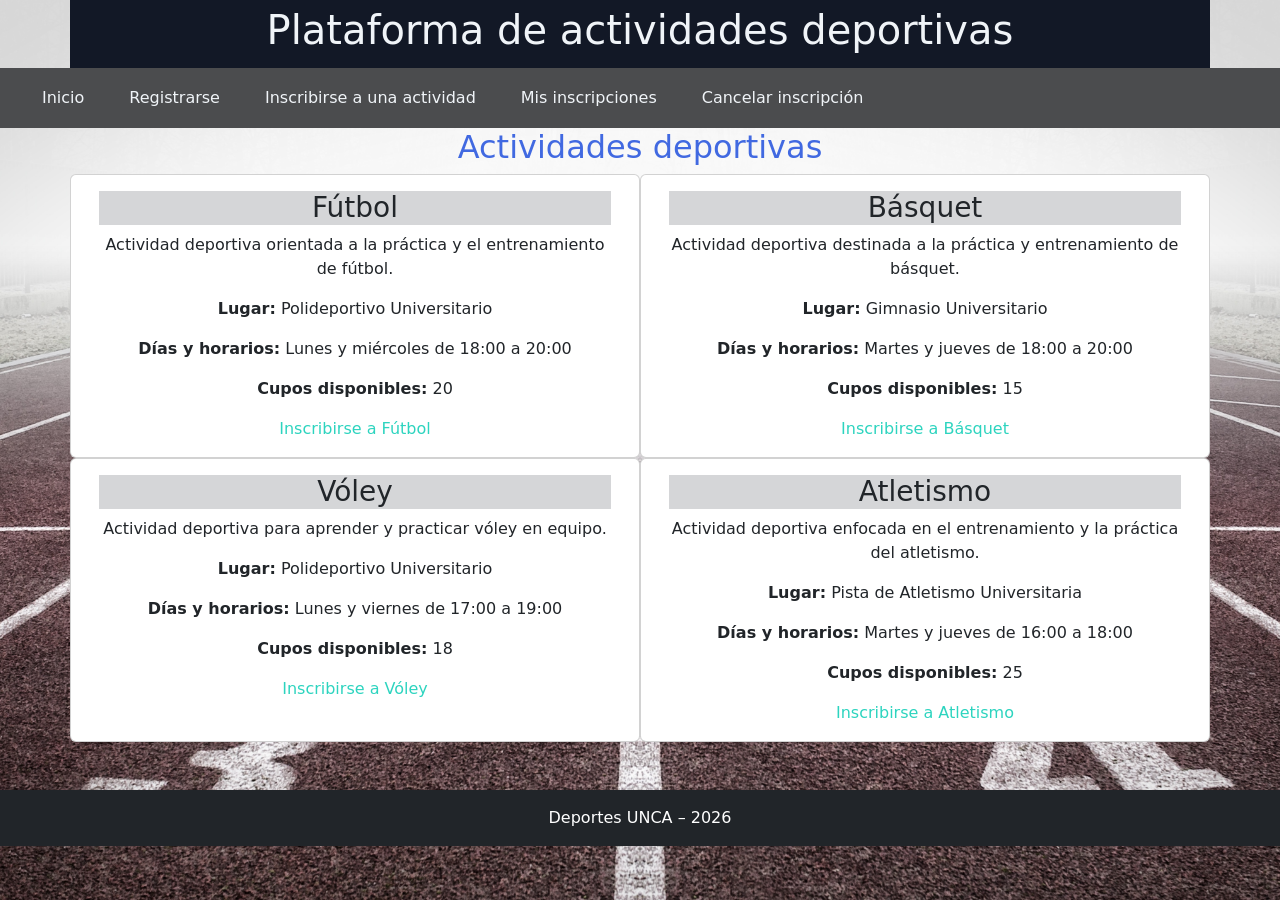
==== html/index.html @ 6e7aac9c "TP2 HTML5" ====
<!DOCTYPE html>
<html lang="es">

<head>
    <meta charset="UTF-8">
    <meta name="viewport" content="width=device-width, initial-scale=1.0">
    <title>Deportes Unca</title>

    <link rel="stylesheet" href="../css/style.css">

    <link href="https://cdn.jsdelivr.net/npm/bootstrap@5.3.8/dist/css/bootstrap.min.css" 
    rel="stylesheet" 
    integrity="sha384-sRIl4kxILFvY47J16cr9ZwB07vP4J8+LH7qKQnuqkuIAvNWLzeN8tE5YBujZqJLB" 
    crossorigin="anonymous">
</head>

<body class="pagina-inicio">

    <header class="container encabezado">
        <h1>Plataforma de actividades deportivas</h1>
    </header>

    <nav class="navbar">
        <ul>
            <li><a href="index.html">Inicio</a></li>
            <li><a href="index.html">Registrarse</a></li>
            <li><a href="inscripcion.html">Inscribirse a una actividad</a></li>
            <li><a href="inscripciones.html">Mis inscripciones</a></li>
            <li><a href="inscripciones.html">Cancelar inscripción</a></li>
        </ul>
    </nav>

    <section class="container">

        <h2>Actividades deportivas</h2>

        <div class="row">

            <article class="card col-md-6 ">
                <div class="card-body">
                    <h3>Fútbol</h3>

                    <p>
                        Actividad deportiva orientada a la práctica y el entrenamiento de fútbol.
                    </p>

                    <p>
                        <strong>Lugar:</strong> Polideportivo Universitario
                    </p>

                    <p>
                        <strong>Días y horarios:</strong>
                        Lunes y miércoles de 18:00 a 20:00
                    </p>

                    <p>
                        <strong>Cupos disponibles:</strong> 20
                    </p>

                    <a href="inscripcion.html" target="_blank">Inscribirse a Fútbol</a>
                </div>
            </article>


            <article class="card col-md-6">
                <div class="card-body">
                    <h3>Básquet</h3>

                    <p>
                        Actividad deportiva destinada a la práctica y entrenamiento de básquet.
                    </p>

                    <p>
                        <strong>Lugar:</strong> Gimnasio Universitario
                    </p>

                    <p>
                        <strong>Días y horarios:</strong>
                        Martes y jueves de 18:00 a 20:00
                    </p>

                    <p>
                        <strong>Cupos disponibles:</strong> 15
                    </p>

                    <a href="#" target="_blank">Inscribirse a Básquet</a>
                </div>
            </article>


            <article class="card col-md-6">
                <div class="card-body">
                    <h3>Vóley</h3>

                    <p>
                        Actividad deportiva para aprender y practicar vóley en equipo.
                    </p>

                    <p>
                        <strong>Lugar:</strong> Polideportivo Universitario
                    </p>

                    <p>
                        <strong>Días y horarios:</strong>
                        Lunes y viernes de 17:00 a 19:00
                    </p>

                    <p>
                        <strong>Cupos disponibles:</strong> 18
                    </p>

                    <a href="#" target="_blank">Inscribirse a Vóley</a>
                </div>
            </article>


            <article class="card col-md-6">
                <div class="card-body">
                    <h3>Atletismo</h3>

                    <p>
                        Actividad deportiva enfocada en el entrenamiento y la práctica del atletismo.
                    </p>

                    <p>
                        <strong>Lugar:</strong> Pista de Atletismo Universitaria
                    </p>

                    <p>
                        <strong>Días y horarios:</strong>
                        Martes y jueves de 16:00 a 18:00
                    </p>

                    <p>
                        <strong>Cupos disponibles:</strong> 25
                    </p>

                    <a href="#" target="_blank">Inscribirse a Atletismo</a>
                </div>
            </article>

        </div>

    </section>
    <br>
    <br>

    <footer class="bg-dark text-white text-center py-3">
        <p class="mb-0">Deportes UNCA – 2026</p>
    </footer>

    <script src="https://cdn.jsdelivr.net/npm/bootstrap@5.3.8/dist/js/bootstrap.bundle.min.js"
        integrity="sha384-FKyoEForCGlyvwx9Hj09JcYn3nv7wiPVlz7YYwJrVlecXK/BmnVDxM+D2scQbITxI"
        crossorigin="anonymous">
    </script>

</body>
</html>
---- css/style.css ----
/*selector universal*/
/*{
    margin: 0;
    padding: 0;
    
}
/*selector de etiquetas*/
/*h1{
    font-size: 1rem;
    text-align: center;
    color: rgb(0, 0, 0);
    
}
/*selector de clase*/
/*.boton{
    width: 100%;
    height: 100vh;
    display: flex;
    justify-content: center;
    align-items: center;
    color: red;
}
/*selector de id*/
/*#contenedor{
    width: 100%;
    height: 100vh;
    display: flex;
    justify-content: center;
    align-items: center;
    background-color: rgb(255, 255, 255);
}

/*selector de atributo*/
/*[href="#"]{
    text-decoration: none;
    color: rgb(0, 0, 0);
}

/*selector de pseudo-elemento*/
/*h2::before{
    content: "Deportes Unca";
    font-size: 1rem;
    color: rgb(0, 0, 0);
    text-align: center;
}
/*selector decendante*/
/*nav ul li a:hover{ /* hover solo cuando el mouse este por encima */
    /*color: rgb(214, 22, 157);
    text-decoration: none; 
}
a{
    color: rgb(143, 8, 8);
} 
*/


/*AQUI RECIEN EMPIEZA EL TP, LO ANTERIOR LO HICE DE PRACTICA*/
*{
    margin: 0;
    padding: 0;
}

/* Estilo propio para el encabezado */
.encabezado{
    background-color: rgb(18, 24, 38);
    color: rgb(240, 244, 248);
    padding: 6px;
    display: flex;
    justify-content: center;
    align-items: center;
    margin: 0;
}


nav ul li a:hover{
    color: rgb(91, 192, 235);
    text-decoration: none;
}


section h2{
    text-align: center;
    color: rgb(65, 105, 225);
}


.card-body h3{
    text-align: center;
    background-color: rgba(18, 24, 38, 0.178);
}


[href="#"]{
    text-decoration: none;
    color: rgb(91, 192, 235);
}


[href="#"]:hover{
    color: rgb(168, 85, 247);
    text-decoration: none;
}


[href="#"]:focus{
    color: rgb(99, 102, 241);
    text-decoration: none;
}


[target="_blank"]{
    text-decoration: none;
    color: rgb(45, 212, 191);
}


/*-----------------*/

.form-group{
    width: 100%;
    height: 100%;
    text-align: center;
    text-decoration: none;
    background-color: rgb(37, 55, 85);
    color: rgb(240, 244, 248);
}


#nivel{
    width: 100%;
    height: 100%;
    text-align: center;
    text-decoration: none;
    background-color: rgb(45, 65, 95);
    color: rgb(240, 244, 248);
}


article{
    width: 100%;
    height: 100%;
    text-align: center;
    text-decoration: none;
    background-color: rgb(45, 65, 95);
    color: rgb(240, 244, 248);
}
nav {
    background-color: rgb(75, 76, 78);
    padding: 10px;
}
nav ul{
    display: flex;
    justify-content: center;
    align-items: center;
    gap: 25px;
    list-style: none;
    margin: 0;
    padding: 10;
}
nav ul li{
    display: inline-block;
    text-align: center;
    padding: 10px;
}
nav ul li a{
    text-decoration: none;
    color: rgb(240, 244, 248);
}
.pagina-inicio {
    background-image: url("../img/fondo.jpg");
    background-size: cover;
    background-position: center;
    background-repeat: no-repeat;
    background-attachment: fixed;
}
.pagina-inscripcion {
    background-image: url("../img/futball.jpg");
    background-size: cover;
    background-position: center;
    background-repeat: no-repeat;
    background-attachment: fixed;
}
.formulario {
    background-color: rgba(18, 24, 38, 0.90);
    color: rgb(240, 244, 248);
    padding: 25px;
    border-radius: 10px;
}
.bi-calendar-check {
    color: rgb(91, 192, 235);
    margin-right: 8px;
}
/* RESPONSIVO */

@media (max-width: 767px) {

    nav ul {
        flex-direction: column;
        width: 100%;
        gap: 10px;
    }


    nav ul li{
        width: 100%;
        text-align: center;
    }


    article{
        width: 100%;
    }


    input,
    select,
    textarea{
        max-width: 100%;
    }


    table{
        width: 100%;
    }

}
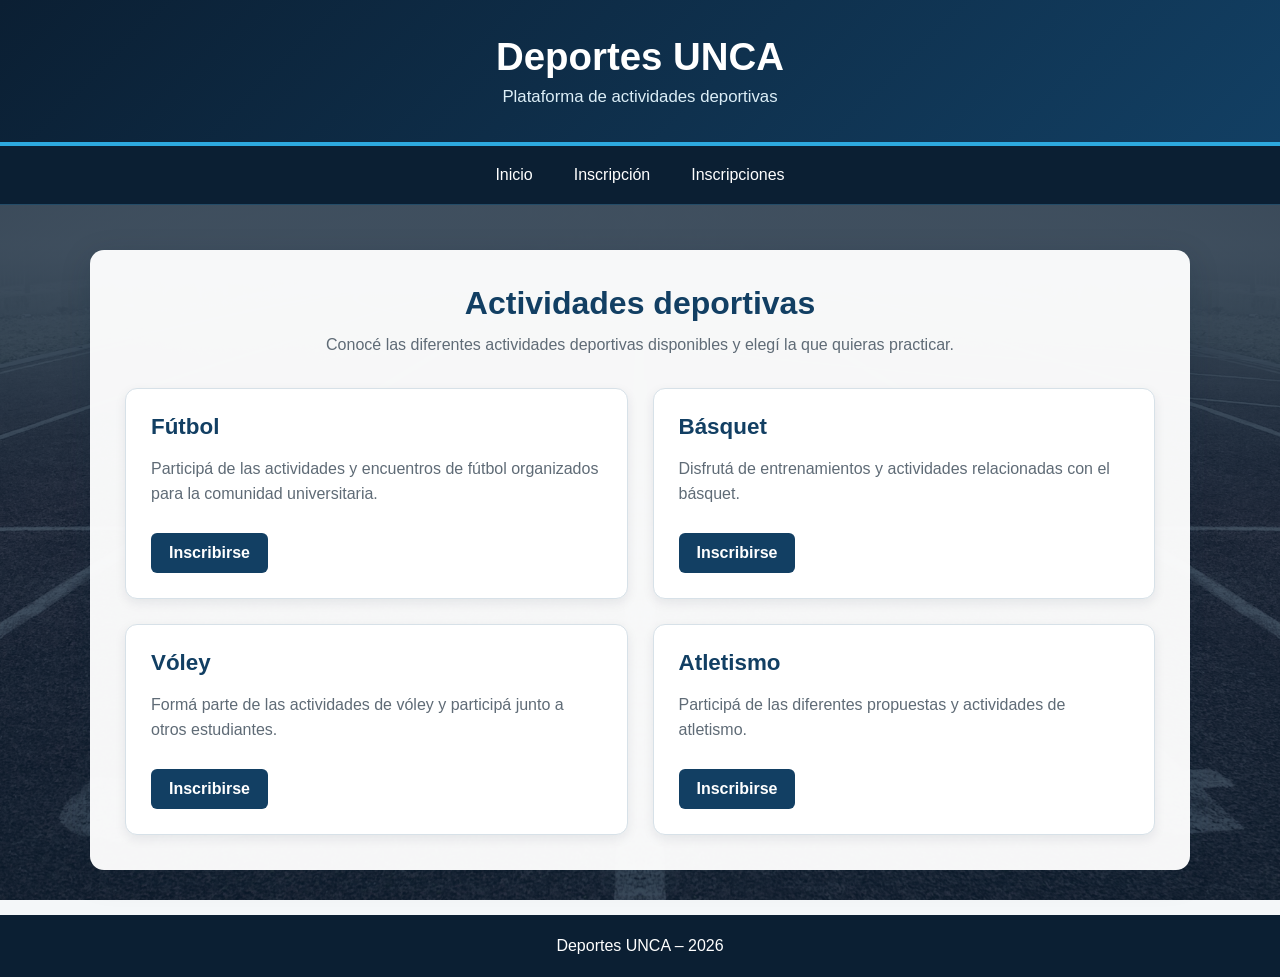
==== commit 561a5492: "Mejora visual y estilos del TP2" ====
--- a/html/index.html
+++ b/html/index.html
@@ -4,155 +4,110 @@
 <head>
     <meta charset="UTF-8">
     <meta name="viewport" content="width=device-width, initial-scale=1.0">
-    <title>Deportes Unca</title>
+
+    <title>Deportes UNCA</title>
 
     <link rel="stylesheet" href="../css/style.css">
-
-    <link href="https://cdn.jsdelivr.net/npm/bootstrap@5.3.8/dist/css/bootstrap.min.css" 
-    rel="stylesheet" 
-    integrity="sha384-sRIl4kxILFvY47J16cr9ZwB07vP4J8+LH7qKQnuqkuIAvNWLzeN8tE5YBujZqJLB" 
-    crossorigin="anonymous">
 </head>
 
 <body class="pagina-inicio">
 
-    <header class="container encabezado">
-        <h1>Plataforma de actividades deportivas</h1>
+    <header>
+        <h1>Deportes UNCA</h1>
+        <p>Plataforma de actividades deportivas</p>
     </header>
 
-    <nav class="navbar">
+    <nav>
         <ul>
-            <li><a href="index.html">Inicio</a></li>
-            <li><a href="index.html">Registrarse</a></li>
-            <li><a href="inscripcion.html">Inscribirse a una actividad</a></li>
-            <li><a href="inscripciones.html">Mis inscripciones</a></li>
-            <li><a href="inscripciones.html">Cancelar inscripción</a></li>
+            <li>
+                <a href="index.html">Inicio</a>
+            </li>
+
+            <li>
+                <a href="inscripcion.html">Inscripción</a>
+            </li>
+
+            <li>
+                <a href="inscripciones.html">Inscripciones</a>
+            </li>
         </ul>
     </nav>
 
-    <section class="container">
+    <main>
 
-        <h2>Actividades deportivas</h2>
+        <section class="actividades">
 
-        <div class="row">
+            <h2>Actividades deportivas</h2>
 
-            <article class="card col-md-6 ">
-                <div class="card-body">
+            <p>
+                Conocé las diferentes actividades deportivas disponibles
+                y elegí la que quieras practicar.
+            </p>
+
+            <div class="lista-deportes">
+
+                <article class="tarjeta-deporte">
                     <h3>Fútbol</h3>
 
                     <p>
-                        Actividad deportiva orientada a la práctica y el entrenamiento de fútbol.
+                        Participá de las actividades y encuentros de fútbol
+                        organizados para la comunidad universitaria.
                     </p>
 
-                    <p>
-                        <strong>Lugar:</strong> Polideportivo Universitario
-                    </p>
+                    <a class="boton-deporte" href="inscripcion.html">
+                        Inscribirse
+                    </a>
+                </article>
 
-                    <p>
-                        <strong>Días y horarios:</strong>
-                        Lunes y miércoles de 18:00 a 20:00
-                    </p>
-
-                    <p>
-                        <strong>Cupos disponibles:</strong> 20
-                    </p>
-
-                    <a href="inscripcion.html" target="_blank">Inscribirse a Fútbol</a>
-                </div>
-            </article>
-
-
-            <article class="card col-md-6">
-                <div class="card-body">
+                <article class="tarjeta-deporte">
                     <h3>Básquet</h3>
 
                     <p>
-                        Actividad deportiva destinada a la práctica y entrenamiento de básquet.
+                        Disfrutá de entrenamientos y actividades relacionadas
+                        con el básquet.
                     </p>
 
-                    <p>
-                        <strong>Lugar:</strong> Gimnasio Universitario
-                    </p>
+                    <a class="boton-deporte" href="inscripcion.html">
+                        Inscribirse
+                    </a>
+                </article>
 
-                    <p>
-                        <strong>Días y horarios:</strong>
-                        Martes y jueves de 18:00 a 20:00
-                    </p>
-
-                    <p>
-                        <strong>Cupos disponibles:</strong> 15
-                    </p>
-
-                    <a href="#" target="_blank">Inscribirse a Básquet</a>
-                </div>
-            </article>
-
-
-            <article class="card col-md-6">
-                <div class="card-body">
+                <article class="tarjeta-deporte">
                     <h3>Vóley</h3>
 
                     <p>
-                        Actividad deportiva para aprender y practicar vóley en equipo.
+                        Formá parte de las actividades de vóley y participá
+                        junto a otros estudiantes.
                     </p>
 
-                    <p>
-                        <strong>Lugar:</strong> Polideportivo Universitario
-                    </p>
+                    <a class="boton-deporte" href="inscripcion.html">
+                        Inscribirse
+                    </a>
+                </article>
 
-                    <p>
-                        <strong>Días y horarios:</strong>
-                        Lunes y viernes de 17:00 a 19:00
-                    </p>
-
-                    <p>
-                        <strong>Cupos disponibles:</strong> 18
-                    </p>
-
-                    <a href="#" target="_blank">Inscribirse a Vóley</a>
-                </div>
-            </article>
-
-
-            <article class="card col-md-6">
-                <div class="card-body">
+                <article class="tarjeta-deporte">
                     <h3>Atletismo</h3>
 
                     <p>
-                        Actividad deportiva enfocada en el entrenamiento y la práctica del atletismo.
+                        Participá de las diferentes propuestas y actividades
+                        de atletismo.
                     </p>
 
-                    <p>
-                        <strong>Lugar:</strong> Pista de Atletismo Universitaria
-                    </p>
+                    <a class="boton-deporte" href="inscripcion.html">
+                        Inscribirse
+                    </a>
+                </article>
 
-                    <p>
-                        <strong>Días y horarios:</strong>
-                        Martes y jueves de 16:00 a 18:00
-                    </p>
+            </div>
 
-                    <p>
-                        <strong>Cupos disponibles:</strong> 25
-                    </p>
+        </section>
 
-                    <a href="#" target="_blank">Inscribirse a Atletismo</a>
-                </div>
-            </article>
+    </main>
 
-        </div>
-
-    </section>
-    <br>
-    <br>
-
-    <footer class="bg-dark text-white text-center py-3">
-        <p class="mb-0">Deportes UNCA – 2026</p>
+    <footer>
+        <p>Deportes UNCA – 2026</p>
     </footer>
 
-    <script src="https://cdn.jsdelivr.net/npm/bootstrap@5.3.8/dist/js/bootstrap.bundle.min.js"
-        integrity="sha384-FKyoEForCGlyvwx9Hj09JcYn3nv7wiPVlz7YYwJrVlecXK/BmnVDxM+D2scQbITxI"
-        crossorigin="anonymous">
-    </script>
+</body>
 
-</body>
 </html>
--- a/css/style.css
+++ b/css/style.css
@@ -56,172 +56,428 @@
 
 
 /*AQUI RECIEN EMPIEZA EL TP, LO ANTERIOR LO HICE DE PRACTICA*/
-*{
-    margin: 0;
-    padding: 0;
-}
-
-/* Estilo propio para el encabezado */
-.encabezado{
-    background-color: rgb(18, 24, 38);
-    color: rgb(240, 244, 248);
-    padding: 6px;
+:root {
+    --azul-oscuro: #0b1f33;
+    --azul: #123f63;
+    --celeste: #2da9df;
+    --celeste-claro: #eaf7fc;
+    --blanco: #ffffff;
+    --gris: #5f6b76;
+    --gris-claro: #f4f7f9;
+    --borde: #d7e1e8;
+    --verde: #198754;
+    --rojo: #c0392b;
+}
+
+* {
+    box-sizing: border-box;
+}
+
+html {
+    scroll-behavior: smooth;
+}
+
+body {
+    margin: 0;
+    min-height: 100vh;
+    display: flex;
+    flex-direction: column;
+    font-family: Arial, Helvetica, sans-serif;
+    color: var(--azul-oscuro);
+    background-color: var(--gris-claro);
+}
+
+main {
+    flex: 1;
+}
+
+/* EL HEADER */
+
+header {
+    background: linear-gradient(135deg, var(--azul-oscuro), var(--azul));
+    color: var(--blanco);
+    text-align: center;
+    padding: 35px 20px;
+    border-bottom: 4px solid var(--celeste);
+}
+
+header h1 {
+    margin: 0 0 8px;
+    font-size: 2.4rem;
+}
+
+header p {
+    margin: 0;
+    font-size: 1.05rem;
+    color: #dceef7;
+}
+
+/* EL NAV */
+
+nav {
+    background-color: var(--azul-oscuro);
+    border-bottom: 1px solid #244c68;
+}
+
+nav ul {
     display: flex;
     justify-content: center;
     align-items: center;
-    margin: 0;
-}
-
-
-nav ul li a:hover{
-    color: rgb(91, 192, 235);
+    gap: 5px;
+    margin: 0;
+    padding: 10px;
+    list-style: none;
+}
+
+nav a {
+    display: block;
+    padding: 10px 18px;
+    color: var(--blanco);
     text-decoration: none;
-}
-
-
-section h2{
-    text-align: center;
-    color: rgb(65, 105, 225);
-}
-
-
-.card-body h3{
-    text-align: center;
-    background-color: rgba(18, 24, 38, 0.178);
-}
-
-
-[href="#"]{
-    text-decoration: none;
-    color: rgb(91, 192, 235);
-}
-
-
-[href="#"]:hover{
-    color: rgb(168, 85, 247);
-    text-decoration: none;
-}
-
-
-[href="#"]:focus{
-    color: rgb(99, 102, 241);
-    text-decoration: none;
-}
-
-
-[target="_blank"]{
-    text-decoration: none;
-    color: rgb(45, 212, 191);
-}
-
-
-/*-----------------*/
-
-.form-group{
-    width: 100%;
-    height: 100%;
-    text-align: center;
-    text-decoration: none;
-    background-color: rgb(37, 55, 85);
-    color: rgb(240, 244, 248);
-}
-
-
-#nivel{
-    width: 100%;
-    height: 100%;
-    text-align: center;
-    text-decoration: none;
-    background-color: rgb(45, 65, 95);
-    color: rgb(240, 244, 248);
-}
-
-
-article{
-    width: 100%;
-    height: 100%;
-    text-align: center;
-    text-decoration: none;
-    background-color: rgb(45, 65, 95);
-    color: rgb(240, 244, 248);
-}
-nav {
-    background-color: rgb(75, 76, 78);
-    padding: 10px;
-}
-nav ul{
-    display: flex;
-    justify-content: center;
-    align-items: center;
-    gap: 25px;
-    list-style: none;
-    margin: 0;
-    padding: 10;
-}
-nav ul li{
-    display: inline-block;
-    text-align: center;
-    padding: 10px;
-}
-nav ul li a{
-    text-decoration: none;
-    color: rgb(240, 244, 248);
-}
+    border-radius: 6px;
+    transition: 0.3s;
+}
+
+nav a:hover,
+nav a:focus {
+    background-color: var(--celeste);
+    color: var(--blanco);
+}
+
+/* FONDO DE LA PAGINA PRINCIPAL */
+
 .pagina-inicio {
-    background-image: url("../img/fondo.jpg");
+    background-image:
+        linear-gradient(rgba(11, 31, 51, 0.78), rgba(11, 31, 51, 0.78)),
+        url("../img/fondo.jpg");
     background-size: cover;
     background-position: center;
-    background-repeat: no-repeat;
     background-attachment: fixed;
 }
+
+/* ESTO SERIA LA PARTE PRINCIPAL DE LA PAGINA */
+
+.actividades {
+    width: min(1100px, 92%);
+    margin: 45px auto;
+    padding: 35px;
+    background-color: rgba(255, 255, 255, 0.96);
+    border-radius: 14px;
+    box-shadow: 0 8px 30px rgba(11, 31, 51, 0.18);
+}
+
+.actividades h2 {
+    margin-top: 0;
+    margin-bottom: 10px;
+    text-align: center;
+    color: var(--azul);
+    font-size: 2rem;
+}
+
+.actividades > p {
+    max-width: 750px;
+    margin: 0 auto 30px;
+    text-align: center;
+    color: var(--gris);
+    line-height: 1.6;
+}
+
+/* TARJETAS DE DEPORTES */
+
+.lista-deportes {
+    display: grid;
+    grid-template-columns: repeat(2, 1fr);
+    gap: 25px;
+}
+
+.tarjeta-deporte {
+    padding: 25px;
+    background-color: var(--blanco);
+    border: 1px solid var(--borde);
+    border-radius: 12px;
+    box-shadow: 0 4px 12px rgba(11, 31, 51, 0.08);
+    transition: transform 0.3s, box-shadow 0.3s;
+}
+
+.tarjeta-deporte:hover {
+    transform: translateY(-5px);
+    box-shadow: 0 10px 22px rgba(11, 31, 51, 0.15);
+}
+
+.tarjeta-deporte h3 {
+    margin-top: 0;
+    margin-bottom: 10px;
+    color: var(--azul);
+    font-size: 1.4rem;
+}
+
+.tarjeta-deporte p {
+    color: var(--gris);
+    line-height: 1.6;
+}
+
+.boton-deporte {
+    display: inline-block;
+    margin-top: 10px;
+    padding: 11px 18px;
+    background-color: var(--azul);
+    color: var(--blanco);
+    text-decoration: none;
+    border-radius: 6px;
+    font-weight: bold;
+    transition: 0.3s;
+}
+
+.boton-deporte:hover {
+    background-color: var(--celeste);
+}
+
+/* FORMULARIO DONDE HAGO LA INSCRIPCION */
+
 .pagina-inscripcion {
-    background-image: url("../img/futball.jpg");
+    background-image:
+        linear-gradient(rgba(11, 31, 51, 0.82), rgba(11, 31, 51, 0.82)),
+        url("../img/fondo.jpg");
     background-size: cover;
     background-position: center;
-    background-repeat: no-repeat;
     background-attachment: fixed;
 }
-.formulario {
-    background-color: rgba(18, 24, 38, 0.90);
-    color: rgb(240, 244, 248);
-    padding: 25px;
+
+.formulario-contenedor {
+    width: min(900px, 92%);
+    margin: 40px auto;
+    padding: 35px;
+    background-color: rgba(255, 255, 255, 0.97);
+    border-radius: 14px;
+    box-shadow: 0 8px 30px rgba(11, 31, 51, 0.2);
+}
+
+.formulario-contenedor h2 {
+    margin-top: 0;
+    color: var(--azul);
+}
+
+.formulario-contenedor p {
+    color: var(--gris);
+    line-height: 1.6;
+}
+
+fieldset {
+    margin: 25px 0;
+    padding: 22px;
+    border: 1px solid var(--borde);
     border-radius: 10px;
-}
-.bi-calendar-check {
-    color: rgb(91, 192, 235);
-    margin-right: 8px;
-}
-/* RESPONSIVO */
+    background-color: var(--gris-claro);
+}
+
+legend {
+    padding: 0 8px;
+    color: var(--azul);
+    font-weight: bold;
+}
+
+label {
+    display: block;
+    margin-bottom: 7px;
+    font-weight: bold;
+}
+
+input,
+select,
+textarea {
+    width: 100%;
+    padding: 11px 12px;
+    margin-bottom: 16px;
+    border: 1px solid #bdcbd5;
+    border-radius: 6px;
+    font-family: inherit;
+    font-size: 1rem;
+    background-color: var(--blanco);
+}
+
+input:focus,
+select:focus,
+textarea:focus {
+    outline: 2px solid var(--celeste);
+    border-color: var(--celeste);
+}
+
+textarea {
+    min-height: 120px;
+    resize: vertical;
+}
+
+.opciones {
+    display: flex;
+    flex-wrap: wrap;
+    gap: 15px;
+    margin-bottom: 18px;
+}
+
+.opciones label {
+    display: flex;
+    align-items: center;
+    gap: 6px;
+    margin: 0;
+    font-weight: normal;
+}
+
+.opciones input {
+    width: auto;
+    margin: 0;
+}
+
+.condiciones {
+    display: flex;
+    align-items: center;
+    gap: 8px;
+    margin: 20px 0;
+}
+
+.condiciones input {
+    width: auto;
+    margin: 0;
+}
+
+.condiciones label {
+    margin: 0;
+    font-weight: normal;
+}
+
+.botones-formulario {
+    display: flex;
+    gap: 12px;
+    flex-wrap: wrap;
+}
+
+.botones-formulario button {
+    padding: 11px 20px;
+    border: none;
+    border-radius: 6px;
+    cursor: pointer;
+    font-weight: bold;
+    font-size: 1rem;
+}
+
+.btn-enviar {
+    background-color: var(--verde);
+    color: var(--blanco);
+}
+
+.btn-enviar:hover {
+    background-color: #146c43;
+}
+
+.btn-cancelar {
+    background-color: var(--rojo);
+    color: var(--blanco);
+}
+
+.btn-cancelar:hover {
+    background-color: #962d22;
+}
+
+/* ESTO ES LA TABLA */
+
+.tabla-contenedor {
+    width: min(1100px, 92%);
+    margin: 40px auto;
+    padding: 30px;
+    background-color: var(--blanco);
+    border-radius: 14px;
+    box-shadow: 0 8px 25px rgba(11, 31, 51, 0.12);
+    overflow-x: auto;
+}
+
+.tabla-contenedor h2 {
+    margin-top: 0;
+    color: var(--azul);
+}
+
+table {
+    width: 100%;
+    border-collapse: collapse;
+    margin-top: 20px;
+}
+
+th {
+    background-color: var(--azul);
+    color: var(--blanco);
+    padding: 13px;
+    text-align: left;
+}
+
+td {
+    padding: 12px;
+    border-bottom: 1px solid var(--borde);
+}
+
+tr:nth-child(even) {
+    background-color: var(--gris-claro);
+}
+
+tr:hover {
+    background-color: var(--celeste-claro);
+}
+
+/* ACA PONGO EL FOOTER */
+
+footer {
+    margin-top: auto;
+    padding: 22px;
+    background-color: var(--azul-oscuro);
+    color: var(--blanco);
+    text-align: center;
+}
+
+footer p {
+    margin: 0;
+}
+
+/* RESPONSIVE */
 
 @media (max-width: 767px) {
+
+    header {
+        padding: 28px 15px;
+    }
+
+    header h1 {
+        font-size: 2rem;
+    }
 
     nav ul {
         flex-direction: column;
-        width: 100%;
-        gap: 10px;
-    }
-
-
-    nav ul li{
+        gap: 3px;
+    }
+
+    nav a {
         width: 100%;
         text-align: center;
     }
 
-
-    article{
+    .actividades,
+    .formulario-contenedor,
+    .tabla-contenedor {
+        width: 94%;
+        margin: 25px auto;
+        padding: 22px;
+    }
+
+    .lista-deportes {
+        grid-template-columns: 1fr;
+    }
+
+    .opciones {
+        flex-direction: column;
+        gap: 10px;
+    }
+
+    .botones-formulario {
+        flex-direction: column;
+    }
+
+    .botones-formulario button {
         width: 100%;
     }
-
-
-    input,
-    select,
-    textarea{
-        max-width: 100%;
-    }
-
-
-    table{
-        width: 100%;
-    }
-
 }
